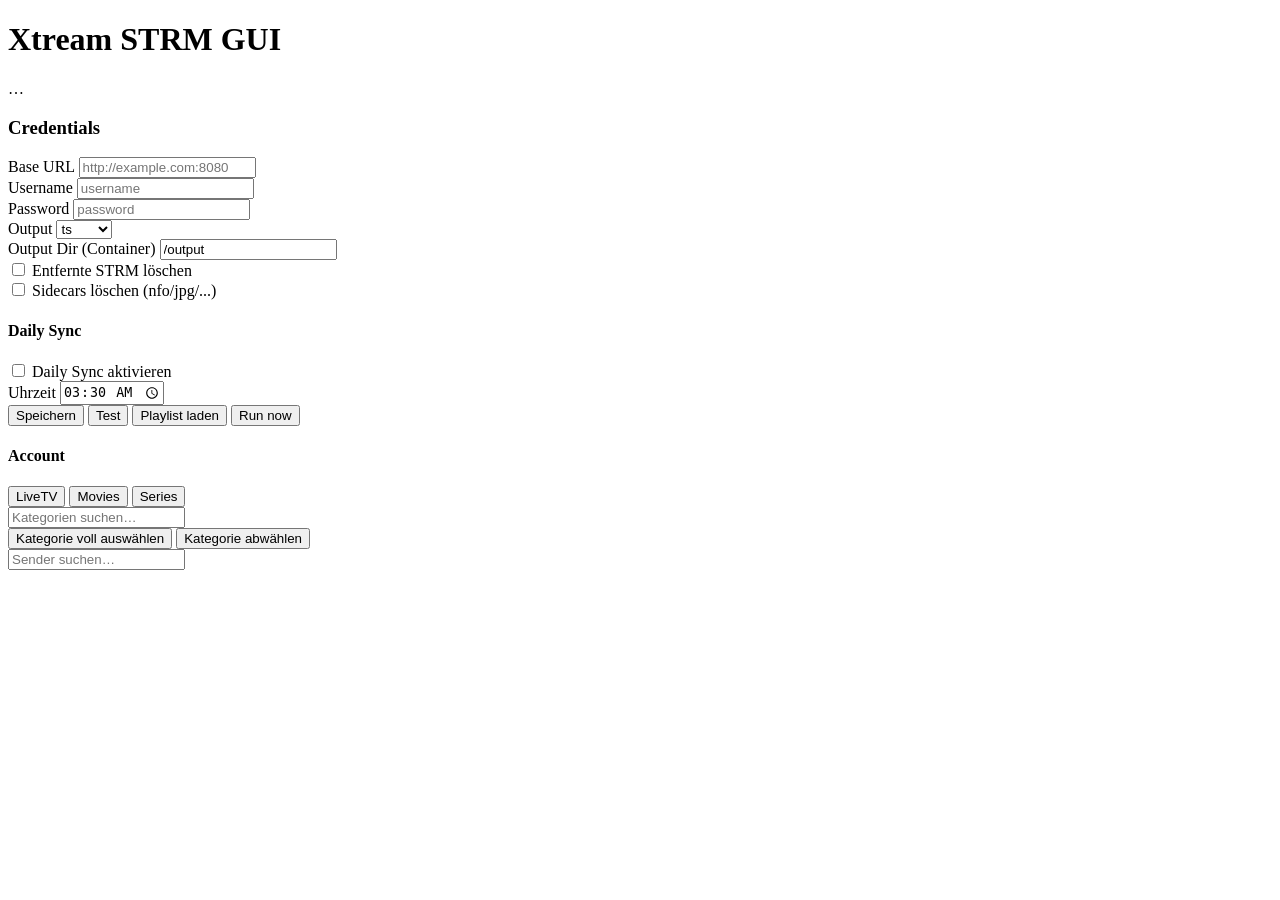
==== app/templates/index.html @ 7de1ec22 "Add files via upload" ====
<!doctype html>
<html lang="de">
<head>
  <meta charset="utf-8"/>
  <meta name="viewport" content="width=device-width, initial-scale=1"/>
  <title>Xtream STRM GUI</title>
  <link rel="stylesheet" href="/static/style.css"/>
</head>
<body>
  <div class="wrap">
    <div class="top">
      <h1>Xtream STRM GUI</h1>
      <div id="status" class="status">…</div>
    </div>

    <div class="grid">
      <div class="card">
        <h3>Credentials</h3>

        <div class="row">
          <label>Base URL</label>
          <input id="base_url" placeholder="http://example.com:8080"/>
        </div>
        <div class="row">
          <label>Username</label>
          <input id="username" placeholder="username"/>
        </div>
        <div class="row">
          <label>Password</label>
          <input id="password" type="password" placeholder="password"/>
        </div>
        <div class="row">
          <label>Output</label>
          <select id="output">
            <option value="ts">ts</option>
            <option value="m3u8">m3u8</option>
          </select>
        </div>

        <div class="row">
          <label>Output Dir (Container)</label>
          <input id="out_dir" value="/output"/>
        </div>

        <div class="row inline">
          <label><input id="sync_delete" type="checkbox"/> Entfernte STRM löschen</label>
        </div>
        <div class="row inline">
          <label><input id="prune_sidecars" type="checkbox"/> Sidecars löschen (nfo/jpg/...)</label>
        </div>

        <div class="hr"></div>

        <h4>Daily Sync</h4>
        <div class="row inline">
          <label><input id="sched_enabled" type="checkbox"/> Daily Sync aktivieren</label>
        </div>
        <div class="row">
          <label>Uhrzeit</label>
          <input id="sched_time" type="time" value="03:30"/>
        </div>

        <div class="btns">
          <button id="btn_save">Speichern</button>
          <button id="btn_test">Test</button>
          <button id="btn_refresh">Playlist laden</button>
          <button id="btn_run" class="primary">Run now</button>
        </div>

        <div class="hr"></div>
        <h4>Account</h4>
        <div id="conn_box" class="conn"></div>
      </div>

      <div class="card">
        <div class="tabs">
          <button class="tab active" data-tab="livetv">LiveTV</button>
          <button class="tab" data-tab="movies">Movies</button>
          <button class="tab" data-tab="series">Series</button>
        </div>

        <div id="panel_livetv" class="panel">
          <div class="cols">
            <div class="col">
              <div class="search">
                <input id="search_livetv_cat" placeholder="Kategorien suchen…"/>
              </div>
              <div class="actions">
                <button id="livetv_select_cat">Kategorie voll auswählen</button>
                <button id="livetv_clear_cat">Kategorie abwählen</button>
              </div>
              <div id="livetv_cats" class="list"></div>
            </div>
            <div class="col">
              <div class="search">
                <input id="search_livetv_items" placeholder="Sender suchen…"/>
              </div>
              <div id="livetv_items" class="list"></div>
            </div>
          </div>
        </div>

        <div id="panel_movies" class="panel" style="display:none">
          <div class="cols">
            <div class="col">
              <div class="search">
                <input id="search_movies_cat" placeholder="Kategorien suchen…"/>
              </div>
              <div class="actions">
                <button id="movies_select_cat">Kategorie voll auswählen</button>
                <button id="movies_clear_cat">Kategorie abwählen</button>
              </div>
              <div id="movies_cats" class="list"></div>
            </div>
            <div class="col">
              <div class="search">
                <input id="search_movies_items" placeholder="Filme suchen…"/>
              </div>
              <div id="movies_items" class="list"></div>
            </div>
          </div>
        </div>

        <div id="panel_series" class="panel" style="display:none">
          <div class="cols">
            <div class="col">
              <div class="search">
                <input id="search_series_show" placeholder="Shows suchen…"/>
              </div>
              <div class="actions">
                <button id="series_select_show">Show auswählen</button>
                <button id="series_clear_show">Show abwählen</button>
              </div>
              <div id="series_shows" class="list"></div>
            </div>
            <div class="col">
              <div class="search">
                <input id="search_series_eps" placeholder="Episoden suchen…"/>
              </div>
              <div id="series_eps" class="list"></div>
            </div>
          </div>
        </div>

      </div>
    </div>
  </div>

  <script src="/static/app.js"></script>
</body>
</html>
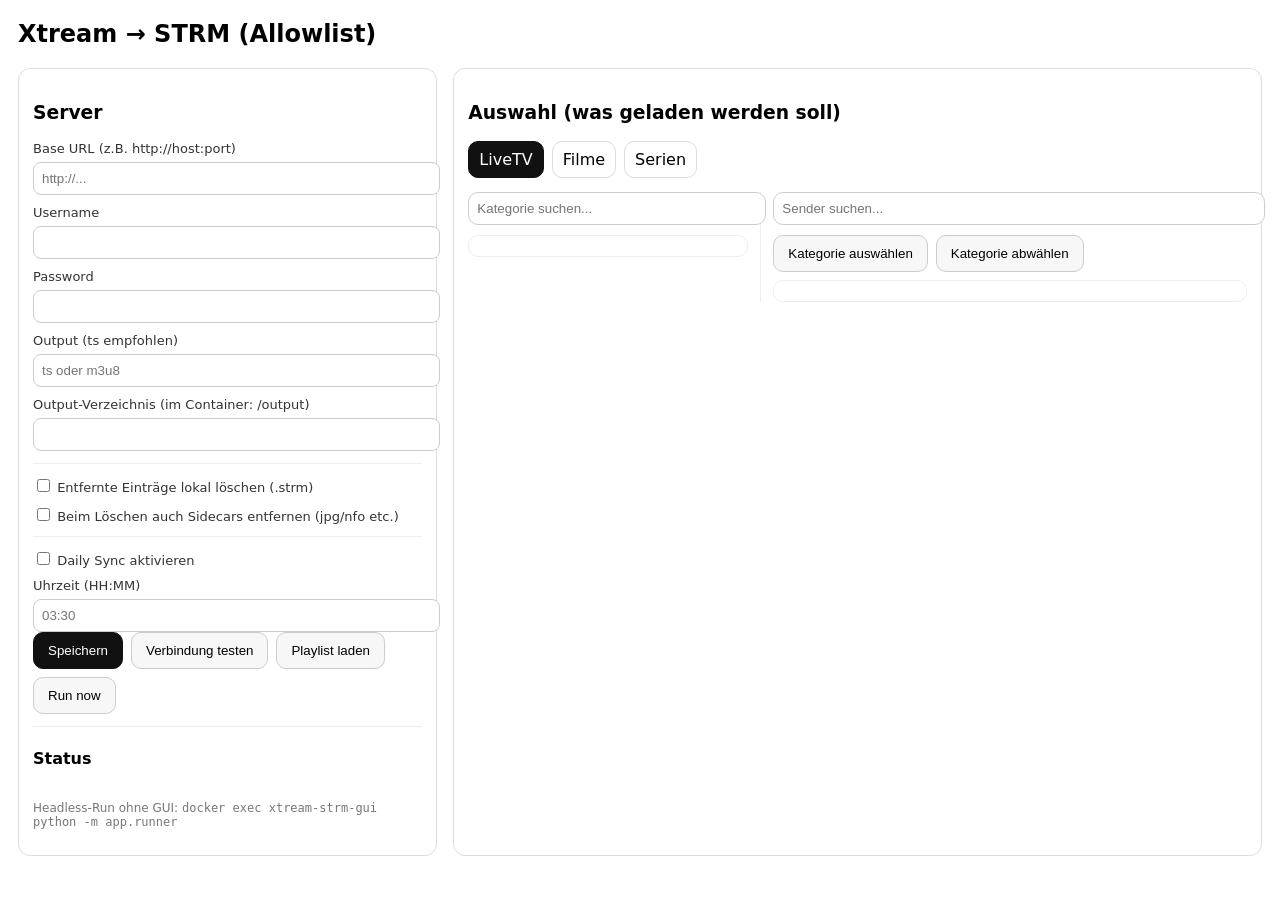
==== commit 2bdbb8e0: "Add files via upload" ====
--- a/app/templates/index.html
+++ b/app/templates/index.html
@@ -3,149 +3,146 @@
 <head>
   <meta charset="utf-8"/>
   <meta name="viewport" content="width=device-width, initial-scale=1"/>
-  <title>Xtream STRM GUI</title>
-  <link rel="stylesheet" href="/static/style.css"/>
+  <title>Xtream → STRM (Allowlist)</title>
+  <style>
+    body { font-family: system-ui, -apple-system, Segoe UI, Roboto, sans-serif; margin: 18px; }
+    .row { display:flex; gap:16px; flex-wrap: wrap; }
+    .card { border:1px solid #ddd; border-radius:12px; padding:14px; min-width: 320px; flex:1; }
+    input[type=text], input[type=password] { width: 100%; padding:8px; margin-top:6px; border:1px solid #ccc; border-radius:8px; }
+    label { display:block; margin-top:10px; font-size: 13px; color:#333; }
+    button { padding:10px 14px; border-radius:10px; border:1px solid #ccc; background:#f7f7f7; cursor:pointer; }
+    button.primary { background:#111; color:#fff; border-color:#111; }
+    .tabs { display:flex; gap:8px; margin: 14px 0; flex-wrap: wrap; }
+    .tab { padding:8px 10px; border-radius:10px; border:1px solid #ddd; cursor:pointer; }
+    .tab.active { background:#111; color:#fff; border-color:#111; }
+    .split { display:flex; gap:12px; }
+    .left { width: 34%; min-width: 280px; border-right:1px solid #eee; padding-right: 12px; }
+    .right { flex:1; }
+    .list { max-height: 420px; overflow:auto; border:1px solid #eee; border-radius:10px; padding:10px; }
+    .small { font-size: 12px; color:#666; }
+    .pill { display:inline-block; padding:2px 8px; border:1px solid #ddd; border-radius:999px; font-size:12px; margin-left:6px; }
+    .muted { color:#777; }
+    .search { width:100%; padding:8px; border:1px solid #ccc; border-radius:10px; margin-bottom:10px; }
+    .actions { display:flex; gap:8px; flex-wrap: wrap; margin-top: 10px; margin: 0px 0px 8px; }
+    .hr { height:1px; background:#eee; margin: 12px 0; }
+    .ok { color: #1a7f37; font-weight: 600; }
+    .bad { color: #b42318; font-weight: 600; }
+    .grid2 { display:grid; grid-template-columns: 1fr 1fr; gap: 8px 12px; }
+    .kv { border:1px solid #eee; border-radius:10px; padding:10px; }
+    .kv b { display:block; font-size: 12px; color:#444; }
+    .kv span { display:block; margin-top: 4px; }
+  </style>
 </head>
 <body>
-  <div class="wrap">
-    <div class="top">
-      <h1>Xtream STRM GUI</h1>
-      <div id="status" class="status">…</div>
+  <h2>Xtream → STRM (Allowlist)</h2>
+  <div class="row">
+    <div class="card">
+      <h3>Server</h3>
+      <label>Base URL (z.B. http://host:port)
+        <input id="base_url" type="text" placeholder="http://..." />
+      </label>
+      <label>Username
+        <input id="username" type="text" />
+      </label>
+      <label>Password
+        <input id="password" type="password" />
+      </label>
+      <label>Output (ts empfohlen)
+        <input id="output" type="text" placeholder="ts oder m3u8" />
+      </label>
+      <label>Output-Verzeichnis (im Container: /output)
+        <input id="out_dir" type="text" />
+      </label>
+
+      <div class="hr"></div>
+
+      <label><input id="sync_delete" type="checkbox"/> Entfernte Einträge lokal löschen (.strm)</label>
+      <label><input id="prune_sidecars" type="checkbox"/> Beim Löschen auch Sidecars entfernen (jpg/nfo etc.)</label>
+
+      <div class="hr"></div>
+
+      <label><input id="sched_enabled" type="checkbox"/> Daily Sync aktivieren</label>
+      <label>Uhrzeit (HH:MM)
+        <input id="sched_time" type="text" placeholder="03:30" />
+      </label>
+
+      <div class="actions">
+        <button id="btn_save" class="primary">Speichern</button>
+        <button id="btn_test">Verbindung testen</button>
+        <button id="btn_refresh">Playlist laden</button>
+        <button id="btn_run">Run now</button>
+      </div>
+      <p id="status" class="small muted"></p>
+
+      <div class="hr"></div>
+      <h4>Status</h4>
+      <div id="conn_box" class="grid2"></div>
+
+      <p class="small muted">
+        Headless-Run ohne GUI: <code>docker exec xtream-strm-gui python -m app.runner</code>
+      </p>
     </div>
 
-    <div class="grid">
-      <div class="card">
-        <h3>Credentials</h3>
-
-        <div class="row">
-          <label>Base URL</label>
-          <input id="base_url" placeholder="http://example.com:8080"/>
-        </div>
-        <div class="row">
-          <label>Username</label>
-          <input id="username" placeholder="username"/>
-        </div>
-        <div class="row">
-          <label>Password</label>
-          <input id="password" type="password" placeholder="password"/>
-        </div>
-        <div class="row">
-          <label>Output</label>
-          <select id="output">
-            <option value="ts">ts</option>
-            <option value="m3u8">m3u8</option>
-          </select>
-        </div>
-
-        <div class="row">
-          <label>Output Dir (Container)</label>
-          <input id="out_dir" value="/output"/>
-        </div>
-
-        <div class="row inline">
-          <label><input id="sync_delete" type="checkbox"/> Entfernte STRM löschen</label>
-        </div>
-        <div class="row inline">
-          <label><input id="prune_sidecars" type="checkbox"/> Sidecars löschen (nfo/jpg/...)</label>
-        </div>
-
-        <div class="hr"></div>
-
-        <h4>Daily Sync</h4>
-        <div class="row inline">
-          <label><input id="sched_enabled" type="checkbox"/> Daily Sync aktivieren</label>
-        </div>
-        <div class="row">
-          <label>Uhrzeit</label>
-          <input id="sched_time" type="time" value="03:30"/>
-        </div>
-
-        <div class="btns">
-          <button id="btn_save">Speichern</button>
-          <button id="btn_test">Test</button>
-          <button id="btn_refresh">Playlist laden</button>
-          <button id="btn_run" class="primary">Run now</button>
-        </div>
-
-        <div class="hr"></div>
-        <h4>Account</h4>
-        <div id="conn_box" class="conn"></div>
+    <div class="card" style="flex:2">
+      <h3>Auswahl (was geladen werden soll)</h3>
+      <div class="tabs">
+        <div class="tab active" data-tab="livetv">LiveTV</div>
+        <div class="tab" data-tab="movies">Filme</div>
+        <div class="tab" data-tab="series">Serien</div>
       </div>
 
-      <div class="card">
-        <div class="tabs">
-          <button class="tab active" data-tab="livetv">LiveTV</button>
-          <button class="tab" data-tab="movies">Movies</button>
-          <button class="tab" data-tab="series">Series</button>
-        </div>
-
-        <div id="panel_livetv" class="panel">
-          <div class="cols">
-            <div class="col">
-              <div class="search">
-                <input id="search_livetv_cat" placeholder="Kategorien suchen…"/>
-              </div>
-              <div class="actions">
-                <button id="livetv_select_cat">Kategorie voll auswählen</button>
-                <button id="livetv_clear_cat">Kategorie abwählen</button>
-              </div>
-              <div id="livetv_cats" class="list"></div>
+      <div id="panel_livetv" class="panel">
+        <div class="split">
+          <div class="left">
+            <input id="search_livetv_cat" class="search" placeholder="Kategorie suchen...">
+            <div id="livetv_cats" class="list"></div>
+          </div>
+          <div class="right">
+            <input id="search_livetv_items" class="search" placeholder="Sender suchen...">
+            <div class="actions">
+              <button id="livetv_select_cat">Kategorie auswählen</button>
+              <button id="livetv_clear_cat">Kategorie abwählen</button>
             </div>
-            <div class="col">
-              <div class="search">
-                <input id="search_livetv_items" placeholder="Sender suchen…"/>
-              </div>
-              <div id="livetv_items" class="list"></div>
-            </div>
+            <div id="livetv_items" class="list"></div>
           </div>
         </div>
+      </div>
 
-        <div id="panel_movies" class="panel" style="display:none">
-          <div class="cols">
-            <div class="col">
-              <div class="search">
-                <input id="search_movies_cat" placeholder="Kategorien suchen…"/>
-              </div>
-              <div class="actions">
-                <button id="movies_select_cat">Kategorie voll auswählen</button>
-                <button id="movies_clear_cat">Kategorie abwählen</button>
-              </div>
-              <div id="movies_cats" class="list"></div>
+      <div id="panel_movies" class="panel" style="display:none">
+        <div class="split">
+          <div class="left">
+            <input id="search_movies_cat" class="search" placeholder="Kategorie suchen...">
+            <div id="movies_cats" class="list"></div>
+          </div>
+          <div class="right">
+            <input id="search_movies_items" class="search" placeholder="Filme suchen...">
+            <div class="actions">
+              <button id="movies_select_cat">Kategorie auswählen</button>
+              <button id="movies_clear_cat">Kategorie abwählen</button>
             </div>
-            <div class="col">
-              <div class="search">
-                <input id="search_movies_items" placeholder="Filme suchen…"/>
-              </div>
-              <div id="movies_items" class="list"></div>
-            </div>
+            <div id="movies_items" class="list"></div>
           </div>
         </div>
+      </div>
 
-        <div id="panel_series" class="panel" style="display:none">
-          <div class="cols">
-            <div class="col">
-              <div class="search">
-                <input id="search_series_show" placeholder="Shows suchen…"/>
-              </div>
-              <div class="actions">
-                <button id="series_select_show">Show auswählen</button>
-                <button id="series_clear_show">Show abwählen</button>
-              </div>
-              <div id="series_shows" class="list"></div>
-            </div>
-            <div class="col">
-              <div class="search">
-                <input id="search_series_eps" placeholder="Episoden suchen…"/>
-              </div>
-              <div id="series_eps" class="list"></div>
-            </div>
+      <div id="panel_series" class="panel" style="display:none">
+        <div class="split">
+          <div class="left">
+            <input id="search_series_show" class="search" placeholder="Show suchen...">
+            <div id="series_shows" class="list"></div>
+          </div>
+          <div class="right">
+            <input id="search_series_eps" class="search" placeholder="Episoden suchen (optional)...">
+            <div id="series_eps" class="list"></div>
+            <p class="small muted">Tipp: Wenn du eine Show auswählst, werden automatisch alle Folgen dieser Show synchronisiert. Einzelne Episoden-Auswahl ist optional (wenn du keine Show auswählst).</p>
           </div>
         </div>
+      </div>
 
-      </div>
     </div>
   </div>
 
-  <script src="/static/app.js"></script>
+<script src="/static/app.js"></script>
 </body>
 </html>
+
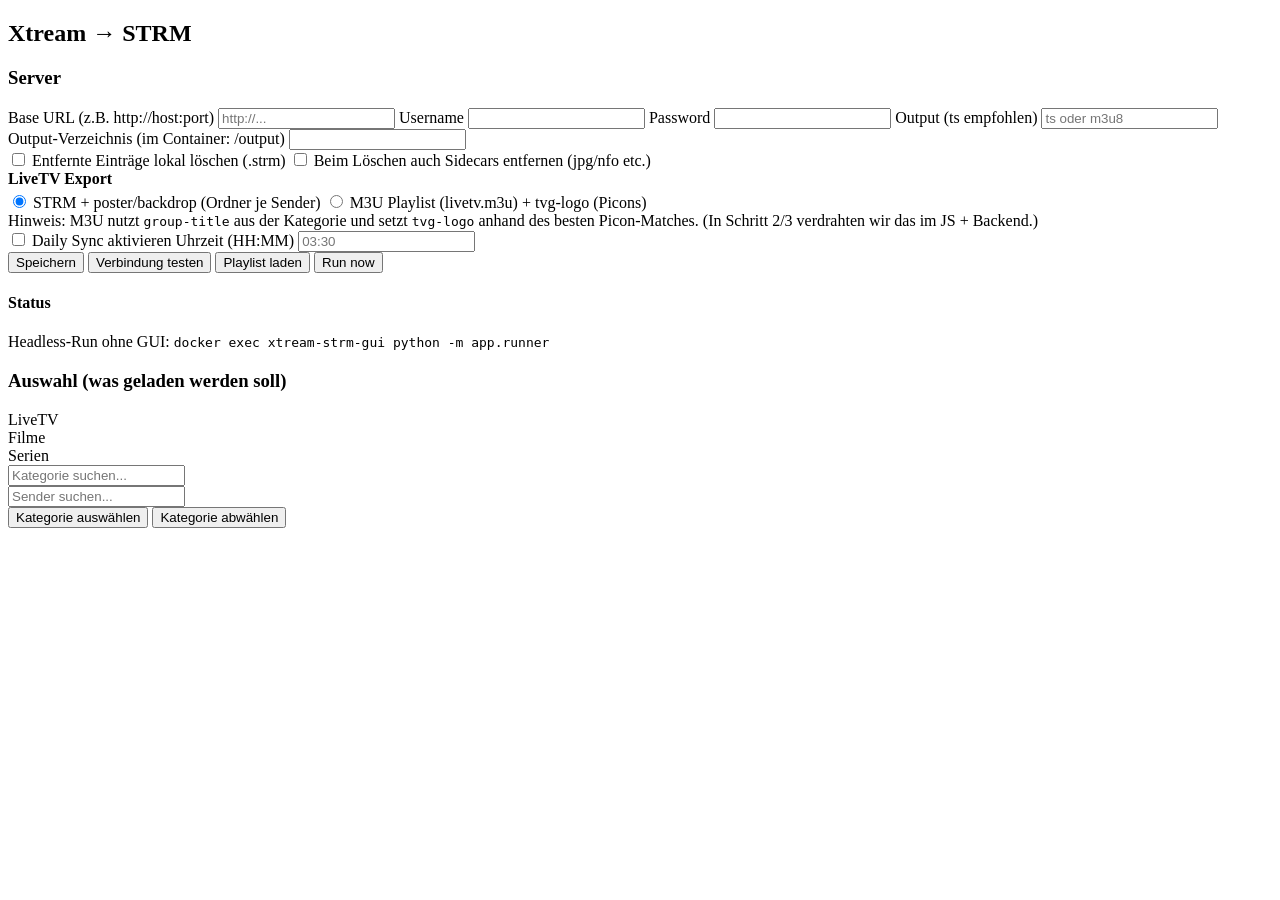
==== commit de0ff70e: "Add files via upload" ====
--- a/app/templates/index.html
+++ b/app/templates/index.html
@@ -1,42 +1,16 @@
 <!doctype html>
 <html lang="de">
 <head>
+	<link rel="stylesheet" href="static/style.css">
   <meta charset="utf-8"/>
   <meta name="viewport" content="width=device-width, initial-scale=1"/>
   <title>Xtream → STRM (Allowlist)</title>
-  <style>
-    body { font-family: system-ui, -apple-system, Segoe UI, Roboto, sans-serif; margin: 18px; }
-    .row { display:flex; gap:16px; flex-wrap: wrap; }
-    .card { border:1px solid #ddd; border-radius:12px; padding:14px; min-width: 320px; flex:1; }
-    input[type=text], input[type=password] { width: 100%; padding:8px; margin-top:6px; border:1px solid #ccc; border-radius:8px; }
-    label { display:block; margin-top:10px; font-size: 13px; color:#333; }
-    button { padding:10px 14px; border-radius:10px; border:1px solid #ccc; background:#f7f7f7; cursor:pointer; }
-    button.primary { background:#111; color:#fff; border-color:#111; }
-    .tabs { display:flex; gap:8px; margin: 14px 0; flex-wrap: wrap; }
-    .tab { padding:8px 10px; border-radius:10px; border:1px solid #ddd; cursor:pointer; }
-    .tab.active { background:#111; color:#fff; border-color:#111; }
-    .split { display:flex; gap:12px; }
-    .left { width: 34%; min-width: 280px; border-right:1px solid #eee; padding-right: 12px; }
-    .right { flex:1; }
-    .list { max-height: 420px; overflow:auto; border:1px solid #eee; border-radius:10px; padding:10px; }
-    .small { font-size: 12px; color:#666; }
-    .pill { display:inline-block; padding:2px 8px; border:1px solid #ddd; border-radius:999px; font-size:12px; margin-left:6px; }
-    .muted { color:#777; }
-    .search { width:100%; padding:8px; border:1px solid #ccc; border-radius:10px; margin-bottom:10px; }
-    .actions { display:flex; gap:8px; flex-wrap: wrap; margin-top: 10px; margin: 0px 0px 8px; }
-    .hr { height:1px; background:#eee; margin: 12px 0; }
-    .ok { color: #1a7f37; font-weight: 600; }
-    .bad { color: #b42318; font-weight: 600; }
-    .grid2 { display:grid; grid-template-columns: 1fr 1fr; gap: 8px 12px; }
-    .kv { border:1px solid #eee; border-radius:10px; padding:10px; }
-    .kv b { display:block; font-size: 12px; color:#444; }
-    .kv span { display:block; margin-top: 4px; }
-  </style>
 </head>
 <body>
-  <h2>Xtream → STRM (Allowlist)</h2>
+  <h2>Xtream → STRM</h2>
   <div class="row">
     <div class="card">
+      <p id="statusTop" class="small muted"></p>
       <h3>Server</h3>
       <label>Base URL (z.B. http://host:port)
         <input id="base_url" type="text" placeholder="http://..." />
@@ -58,6 +32,24 @@
 
       <label><input id="sync_delete" type="checkbox"/> Entfernte Einträge lokal löschen (.strm)</label>
       <label><input id="prune_sidecars" type="checkbox"/> Beim Löschen auch Sidecars entfernen (jpg/nfo etc.)</label>
+
+      <!-- NEW: LiveTV Export mode -->
+      <div class="hr"></div>
+      <h4 style="margin: 0 0 4px;">LiveTV Export</h4>
+      <div class="radio-row">
+        <label for="livetv_export_strm">
+          <input id="livetv_export_strm" name="livetv_export_mode" type="radio" value="strm" checked>
+          <span>STRM + poster/backdrop (Ordner je Sender)</span>
+        </label>
+        <label for="livetv_export_m3u">
+          <input id="livetv_export_m3u" name="livetv_export_mode" type="radio" value="m3u">
+          <span>M3U Playlist (livetv.m3u) + tvg-logo (Picons)</span>
+        </label>
+      </div>
+      <div class="hint">
+        Hinweis: M3U nutzt <code>group-title</code> aus der Kategorie und setzt <code>tvg-logo</code> anhand des besten Picon-Matches.
+        (In Schritt 2/3 verdrahten wir das im JS + Backend.)
+      </div>
 
       <div class="hr"></div>
 
@@ -144,5 +136,4 @@
 
 <script src="/static/app.js"></script>
 </body>
-</html>
-
+</html>
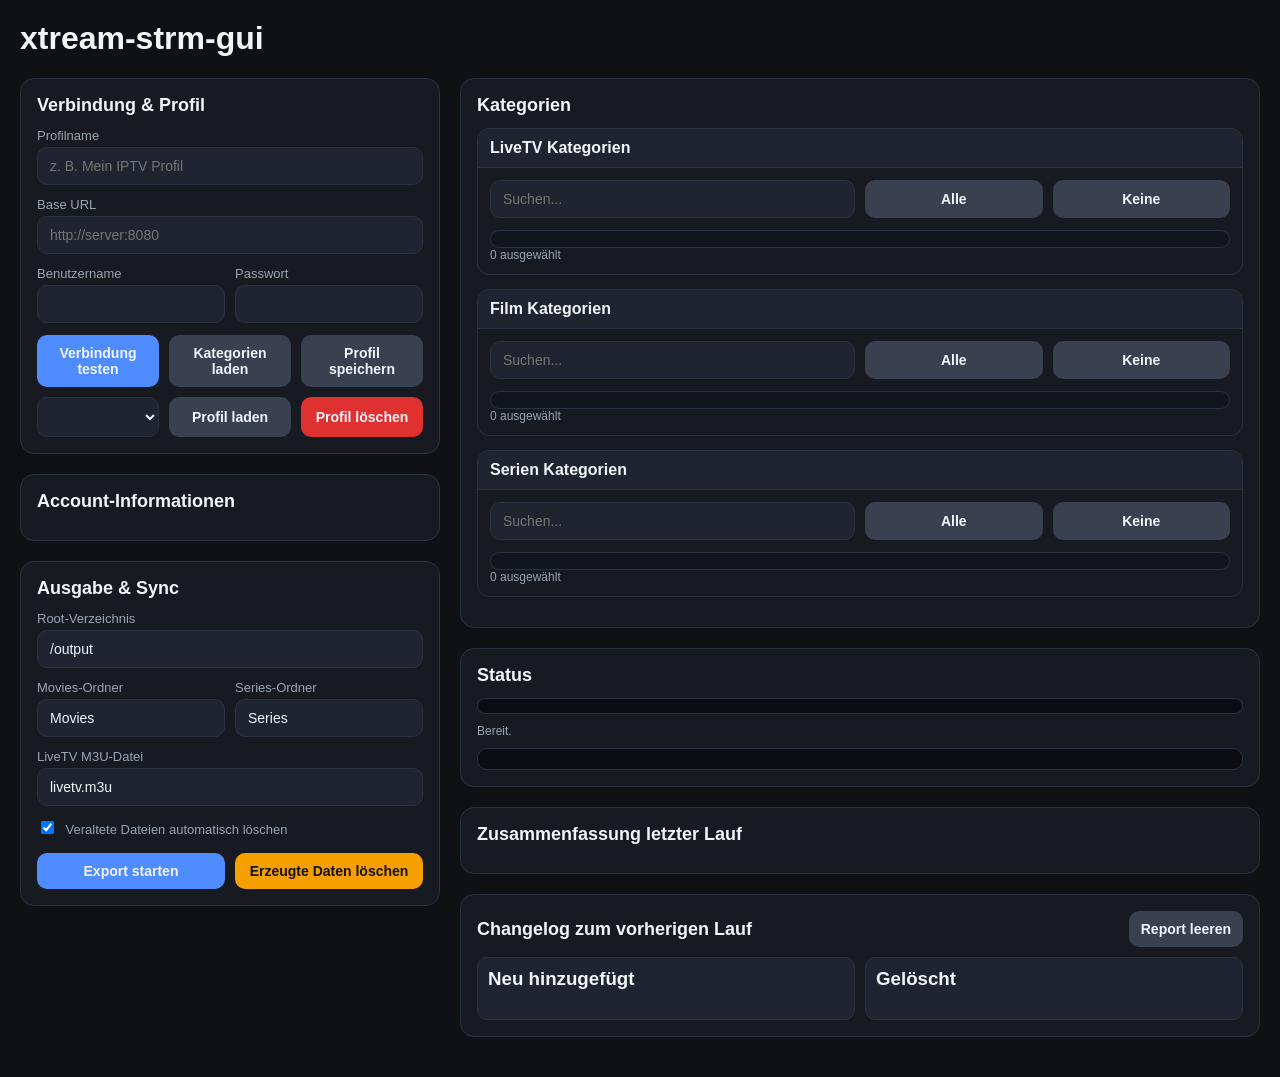
==== commit 69708e4b: "Add files via upload" ====
--- a/app/templates/index.html
+++ b/app/templates/index.html
@@ -1,139 +1,406 @@
-<!doctype html>
+<!DOCTYPE html>
 <html lang="de">
 <head>
-	<link rel="stylesheet" href="static/style.css">
-  <meta charset="utf-8"/>
-  <meta name="viewport" content="width=device-width, initial-scale=1"/>
-  <title>Xtream → STRM (Allowlist)</title>
+  <meta charset="UTF-8" />
+  <meta name="viewport" content="width=device-width, initial-scale=1.0" />
+  <title>xtream-strm-gui</title>
+  <style>
+    :root {
+      --bg: #0f1115;
+      --panel: #171a21;
+      --panel-2: #1f2430;
+      --line: #2b3242;
+      --text: #f1f5f9;
+      --muted: #9aa4b2;
+      --accent: #4f8cff;
+      --good: #2fb344;
+      --warn: #f59f00;
+      --bad: #e03131;
+    }
+    * { box-sizing: border-box; }
+    body {
+      margin: 0;
+      font-family: Arial, Helvetica, sans-serif;
+      background: var(--bg);
+      color: var(--text);
+    }
+    .wrap {
+      max-width: 1400px;
+      margin: 0 auto;
+      padding: 20px;
+    }
+    h1, h2, h3 { margin-top: 0; }
+    .grid {
+      display: grid;
+      grid-template-columns: 420px 1fr;
+      gap: 20px;
+    }
+    .panel {
+      background: var(--panel);
+      border: 1px solid var(--line);
+      border-radius: 14px;
+      padding: 16px;
+      margin-bottom: 20px;
+    }
+    .panel h2 {
+      font-size: 18px;
+      margin-bottom: 12px;
+    }
+    .row {
+      display: grid;
+      gap: 10px;
+      margin-bottom: 12px;
+    }
+    .row-2 {
+      display: grid;
+      grid-template-columns: 1fr 1fr;
+      gap: 10px;
+      margin-bottom: 12px;
+    }
+    label {
+      font-size: 13px;
+      color: var(--muted);
+      display: block;
+      margin-bottom: 4px;
+    }
+    input, select, textarea, button {
+      width: 100%;
+      border-radius: 10px;
+      border: 1px solid var(--line);
+      background: var(--panel-2);
+      color: var(--text);
+      padding: 10px 12px;
+      font-size: 14px;
+    }
+    textarea {
+      min-height: 100px;
+      resize: vertical;
+    }
+    button {
+      cursor: pointer;
+      background: var(--accent);
+      border: 0;
+      font-weight: bold;
+    }
+    button.secondary { background: #394150; }
+    button.warn { background: var(--warn); color: #111; }
+    button.danger { background: var(--bad); }
+    .actions {
+      display: grid;
+      grid-template-columns: repeat(2, 1fr);
+      gap: 10px;
+    }
+    .actions-3 {
+      display: grid;
+      grid-template-columns: repeat(3, 1fr);
+      gap: 10px;
+    }
+    .info-grid {
+      display: grid;
+      grid-template-columns: repeat(2, 1fr);
+      gap: 10px;
+    }
+    .info-item {
+      background: var(--panel-2);
+      border: 1px solid var(--line);
+      border-radius: 10px;
+      padding: 10px;
+    }
+    .info-item .k {
+      color: var(--muted);
+      font-size: 12px;
+      margin-bottom: 4px;
+    }
+    .info-item .v {
+      font-size: 14px;
+      font-weight: bold;
+      word-break: break-word;
+    }
+    .section-title {
+      display: flex;
+      justify-content: space-between;
+      align-items: center;
+      margin-bottom: 10px;
+    }
+    .picker {
+      border: 1px solid var(--line);
+      border-radius: 12px;
+      overflow: hidden;
+      margin-bottom: 14px;
+    }
+    .picker-head {
+      padding: 10px 12px;
+      background: var(--panel-2);
+      border-bottom: 1px solid var(--line);
+      font-weight: bold;
+    }
+    .picker-body {
+      padding: 12px;
+    }
+    .list {
+      max-height: 240px;
+      overflow: auto;
+      border: 1px solid var(--line);
+      border-radius: 10px;
+      padding: 8px;
+      background: #11151d;
+    }
+    .list-item {
+      display: flex;
+      gap: 8px;
+      align-items: flex-start;
+      padding: 6px 4px;
+      border-bottom: 1px solid rgba(255,255,255,0.04);
+    }
+    .list-item:last-child { border-bottom: none; }
+    .small {
+      font-size: 12px;
+      color: var(--muted);
+    }
+    .stat-grid {
+      display: grid;
+      grid-template-columns: repeat(3, 1fr);
+      gap: 10px;
+    }
+    .stat {
+      background: var(--panel-2);
+      border: 1px solid var(--line);
+      border-radius: 10px;
+      padding: 10px;
+    }
+    .stat .n {
+      font-size: 22px;
+      font-weight: bold;
+      margin-top: 6px;
+    }
+    .progress {
+      width: 100%;
+      height: 16px;
+      border-radius: 999px;
+      background: #0b0d12;
+      overflow: hidden;
+      border: 1px solid var(--line);
+      margin-bottom: 10px;
+    }
+    .progress > div {
+      height: 100%;
+      background: var(--accent);
+      width: 0%;
+      transition: width 0.2s ease;
+    }
+    .logbox {
+      max-height: 300px;
+      overflow: auto;
+      background: #0b0d12;
+      border: 1px solid var(--line);
+      border-radius: 10px;
+      padding: 10px;
+      white-space: pre-wrap;
+      font-family: monospace;
+      font-size: 12px;
+    }
+    .changes {
+      display: grid;
+      grid-template-columns: 1fr 1fr;
+      gap: 10px;
+    }
+    .change-box {
+      background: var(--panel-2);
+      border: 1px solid var(--line);
+      border-radius: 10px;
+      padding: 10px;
+    }
+    ul.compact {
+      margin: 0;
+      padding-left: 18px;
+      max-height: 220px;
+      overflow: auto;
+    }
+    @media (max-width: 1100px) {
+      .grid { grid-template-columns: 1fr; }
+      .stat-grid { grid-template-columns: repeat(2, 1fr); }
+      .actions-3, .actions { grid-template-columns: 1fr; }
+      .changes { grid-template-columns: 1fr; }
+      .info-grid { grid-template-columns: 1fr; }
+    }
+  </style>
 </head>
 <body>
-  <h2>Xtream → STRM</h2>
-  <div class="row">
-    <div class="card">
-      <p id="statusTop" class="small muted"></p>
-      <h3>Server</h3>
-      <label>Base URL (z.B. http://host:port)
-        <input id="base_url" type="text" placeholder="http://..." />
-      </label>
-      <label>Username
-        <input id="username" type="text" />
-      </label>
-      <label>Password
-        <input id="password" type="password" />
-      </label>
-      <label>Output (ts empfohlen)
-        <input id="output" type="text" placeholder="ts oder m3u8" />
-      </label>
-      <label>Output-Verzeichnis (im Container: /output)
-        <input id="out_dir" type="text" />
-      </label>
-
-      <div class="hr"></div>
-
-      <label><input id="sync_delete" type="checkbox"/> Entfernte Einträge lokal löschen (.strm)</label>
-      <label><input id="prune_sidecars" type="checkbox"/> Beim Löschen auch Sidecars entfernen (jpg/nfo etc.)</label>
-
-      <!-- NEW: LiveTV Export mode -->
-      <div class="hr"></div>
-      <h4 style="margin: 0 0 4px;">LiveTV Export</h4>
-      <div class="radio-row">
-        <label for="livetv_export_strm">
-          <input id="livetv_export_strm" name="livetv_export_mode" type="radio" value="strm" checked>
-          <span>STRM + poster/backdrop (Ordner je Sender)</span>
-        </label>
-        <label for="livetv_export_m3u">
-          <input id="livetv_export_m3u" name="livetv_export_mode" type="radio" value="m3u">
-          <span>M3U Playlist (livetv.m3u) + tvg-logo (Picons)</span>
-        </label>
+  <div class="wrap">
+    <h1>xtream-strm-gui</h1>
+
+    <div class="grid">
+      <div>
+        <div class="panel">
+          <h2>Verbindung & Profil</h2>
+
+          <div class="row">
+            <div>
+              <label>Profilname</label>
+              <input id="profileName" placeholder="z. B. Mein IPTV Profil" />
+            </div>
+          </div>
+
+          <div class="row">
+            <div>
+              <label>Base URL</label>
+              <input id="baseUrl" placeholder="http://server:8080" />
+            </div>
+          </div>
+
+          <div class="row-2">
+            <div>
+              <label>Benutzername</label>
+              <input id="username" />
+            </div>
+            <div>
+              <label>Passwort</label>
+              <input id="password" type="password" />
+            </div>
+          </div>
+
+          <div class="actions-3">
+            <button id="btnTestConnection">Verbindung testen</button>
+            <button id="btnLoadCatalog" class="secondary">Kategorien laden</button>
+            <button id="btnSaveProfile" class="secondary">Profil speichern</button>
+          </div>
+
+          <div style="height:10px"></div>
+
+          <div class="actions-3">
+            <select id="profileSelect"></select>
+            <button id="btnLoadProfile" class="secondary">Profil laden</button>
+            <button id="btnDeleteProfile" class="danger">Profil löschen</button>
+          </div>
+        </div>
+
+        <div class="panel">
+          <h2>Account-Informationen</h2>
+          <div id="accountInfo" class="info-grid"></div>
+        </div>
+
+        <div class="panel">
+          <h2>Ausgabe & Sync</h2>
+
+          <div class="row">
+            <div>
+              <label>Root-Verzeichnis</label>
+              <input id="rootDir" value="/output" />
+            </div>
+          </div>
+
+          <div class="row-2">
+            <div>
+              <label>Movies-Ordner</label>
+              <input id="moviesDir" value="Movies" />
+            </div>
+            <div>
+              <label>Series-Ordner</label>
+              <input id="seriesDir" value="Series" />
+            </div>
+          </div>
+
+          <div class="row">
+            <div>
+              <label>LiveTV M3U-Datei</label>
+              <input id="livetvFile" value="livetv.m3u" />
+            </div>
+          </div>
+
+          <div class="row">
+            <label><input type="checkbox" id="deleteRemoved" checked style="width:auto; margin-right:8px;"> Veraltete Dateien automatisch löschen</label>
+          </div>
+
+          <div class="actions">
+            <button id="btnStartExport">Export starten</button>
+            <button id="btnResetOutput" class="warn">Erzeugte Daten löschen</button>
+          </div>
+        </div>
       </div>
-      <div class="hint">
-        Hinweis: M3U nutzt <code>group-title</code> aus der Kategorie und setzt <code>tvg-logo</code> anhand des besten Picon-Matches.
-        (In Schritt 2/3 verdrahten wir das im JS + Backend.)
+
+      <div>
+        <div class="panel">
+          <h2>Kategorien</h2>
+
+          <div class="picker">
+            <div class="picker-head">LiveTV Kategorien</div>
+            <div class="picker-body">
+              <div class="row-2">
+                <input id="searchLive" placeholder="Suchen..." />
+                <div class="actions">
+                  <button id="btnSelectAllLive" class="secondary">Alle</button>
+                  <button id="btnSelectNoneLive" class="secondary">Keine</button>
+                </div>
+              </div>
+              <div id="liveList" class="list"></div>
+              <div class="small" id="liveSelectedCount">0 ausgewählt</div>
+            </div>
+          </div>
+
+          <div class="picker">
+            <div class="picker-head">Film Kategorien</div>
+            <div class="picker-body">
+              <div class="row-2">
+                <input id="searchMovies" placeholder="Suchen..." />
+                <div class="actions">
+                  <button id="btnSelectAllMovies" class="secondary">Alle</button>
+                  <button id="btnSelectNoneMovies" class="secondary">Keine</button>
+                </div>
+              </div>
+              <div id="movieList" class="list"></div>
+              <div class="small" id="movieSelectedCount">0 ausgewählt</div>
+            </div>
+          </div>
+
+          <div class="picker">
+            <div class="picker-head">Serien Kategorien</div>
+            <div class="picker-body">
+              <div class="row-2">
+                <input id="searchSeries" placeholder="Suchen..." />
+                <div class="actions">
+                  <button id="btnSelectAllSeries" class="secondary">Alle</button>
+                  <button id="btnSelectNoneSeries" class="secondary">Keine</button>
+                </div>
+              </div>
+              <div id="seriesList" class="list"></div>
+              <div class="small" id="seriesSelectedCount">0 ausgewählt</div>
+            </div>
+          </div>
+        </div>
+
+        <div class="panel">
+          <h2>Status</h2>
+          <div class="progress"><div id="progressBar"></div></div>
+          <div id="statusText" class="small">Bereit.</div>
+          <div style="height:10px"></div>
+          <div id="logBox" class="logbox"></div>
+        </div>
+
+        <div class="panel">
+          <h2>Zusammenfassung letzter Lauf</h2>
+          <div id="summaryStats" class="stat-grid"></div>
+        </div>
+
+        <div class="panel">
+          <div class="section-title">
+            <h2 style="margin:0">Changelog zum vorherigen Lauf</h2>
+            <button id="btnClearReport" class="secondary" style="width:auto">Report leeren</button>
+          </div>
+          <div class="changes">
+            <div class="change-box">
+              <h3>Neu hinzugefügt</h3>
+              <ul id="addedList" class="compact"></ul>
+            </div>
+            <div class="change-box">
+              <h3>Gelöscht</h3>
+              <ul id="removedList" class="compact"></ul>
+            </div>
+          </div>
+        </div>
       </div>
-
-      <div class="hr"></div>
-
-      <label><input id="sched_enabled" type="checkbox"/> Daily Sync aktivieren</label>
-      <label>Uhrzeit (HH:MM)
-        <input id="sched_time" type="text" placeholder="03:30" />
-      </label>
-
-      <div class="actions">
-        <button id="btn_save" class="primary">Speichern</button>
-        <button id="btn_test">Verbindung testen</button>
-        <button id="btn_refresh">Playlist laden</button>
-        <button id="btn_run">Run now</button>
-      </div>
-      <p id="status" class="small muted"></p>
-
-      <div class="hr"></div>
-      <h4>Status</h4>
-      <div id="conn_box" class="grid2"></div>
-
-      <p class="small muted">
-        Headless-Run ohne GUI: <code>docker exec xtream-strm-gui python -m app.runner</code>
-      </p>
-    </div>
-
-    <div class="card" style="flex:2">
-      <h3>Auswahl (was geladen werden soll)</h3>
-      <div class="tabs">
-        <div class="tab active" data-tab="livetv">LiveTV</div>
-        <div class="tab" data-tab="movies">Filme</div>
-        <div class="tab" data-tab="series">Serien</div>
-      </div>
-
-      <div id="panel_livetv" class="panel">
-        <div class="split">
-          <div class="left">
-            <input id="search_livetv_cat" class="search" placeholder="Kategorie suchen...">
-            <div id="livetv_cats" class="list"></div>
-          </div>
-          <div class="right">
-            <input id="search_livetv_items" class="search" placeholder="Sender suchen...">
-            <div class="actions">
-              <button id="livetv_select_cat">Kategorie auswählen</button>
-              <button id="livetv_clear_cat">Kategorie abwählen</button>
-            </div>
-            <div id="livetv_items" class="list"></div>
-          </div>
-        </div>
-      </div>
-
-      <div id="panel_movies" class="panel" style="display:none">
-        <div class="split">
-          <div class="left">
-            <input id="search_movies_cat" class="search" placeholder="Kategorie suchen...">
-            <div id="movies_cats" class="list"></div>
-          </div>
-          <div class="right">
-            <input id="search_movies_items" class="search" placeholder="Filme suchen...">
-            <div class="actions">
-              <button id="movies_select_cat">Kategorie auswählen</button>
-              <button id="movies_clear_cat">Kategorie abwählen</button>
-            </div>
-            <div id="movies_items" class="list"></div>
-          </div>
-        </div>
-      </div>
-
-      <div id="panel_series" class="panel" style="display:none">
-        <div class="split">
-          <div class="left">
-            <input id="search_series_show" class="search" placeholder="Show suchen...">
-            <div id="series_shows" class="list"></div>
-          </div>
-          <div class="right">
-            <input id="search_series_eps" class="search" placeholder="Episoden suchen (optional)...">
-            <div id="series_eps" class="list"></div>
-            <p class="small muted">Tipp: Wenn du eine Show auswählst, werden automatisch alle Folgen dieser Show synchronisiert. Einzelne Episoden-Auswahl ist optional (wenn du keine Show auswählst).</p>
-          </div>
-        </div>
-      </div>
-
     </div>
   </div>
 
-<script src="/static/app.js"></script>
+  <script src="/static/app.js"></script>
 </body>
 </html>
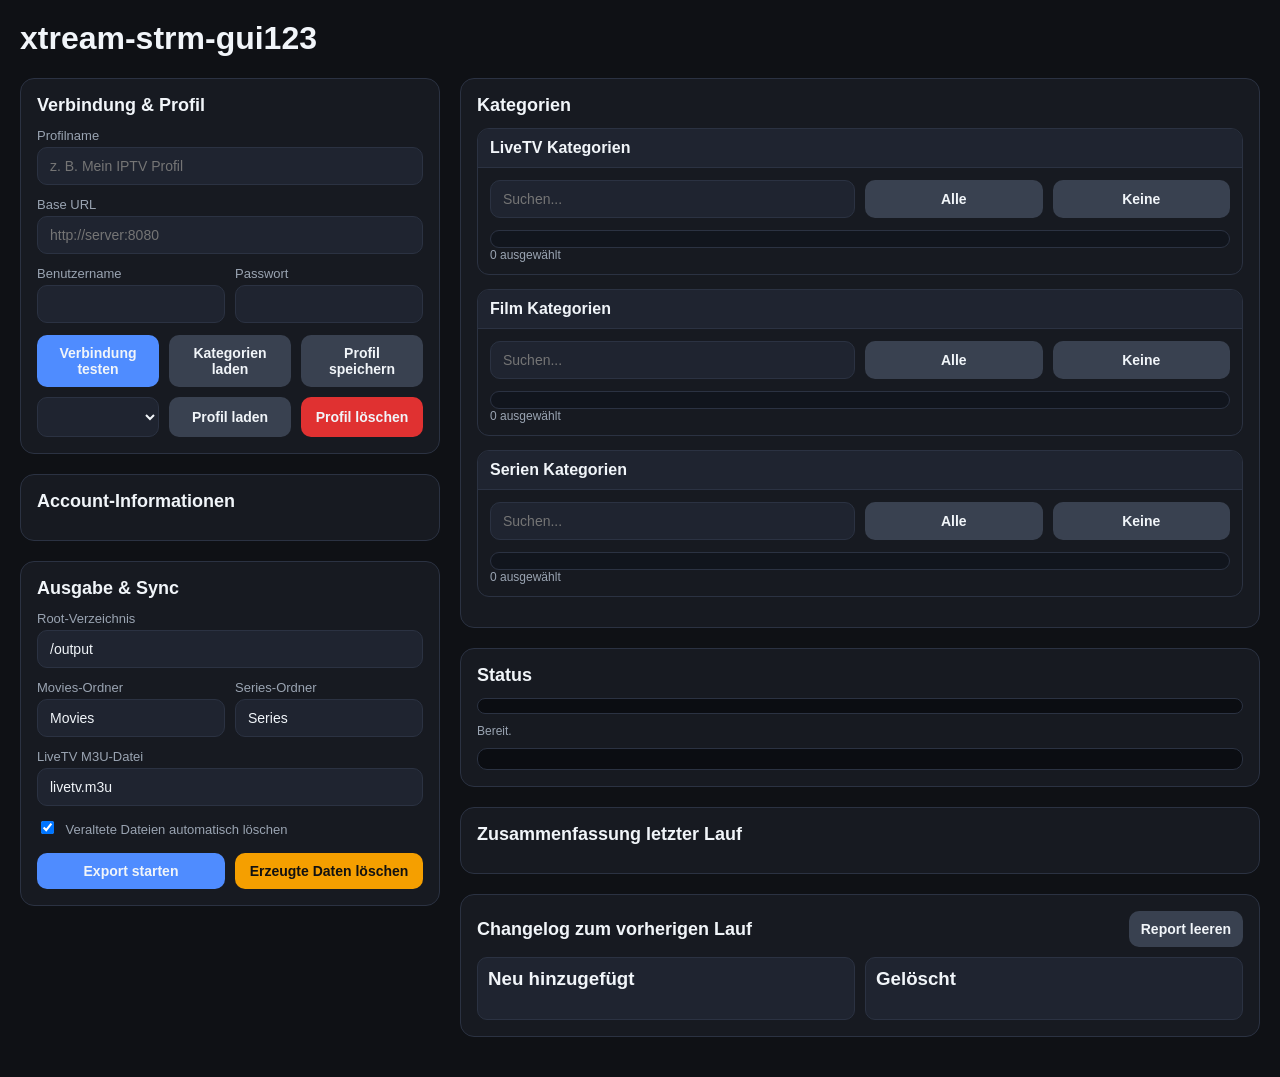
==== commit cbff131b: "Update index.html" ====
--- a/app/templates/index.html
+++ b/app/templates/index.html
@@ -227,7 +227,7 @@
 </head>
 <body>
   <div class="wrap">
-    <h1>xtream-strm-gui</h1>
+    <h1>xtream-strm-gui123</h1>
 
     <div class="grid">
       <div>
@@ -403,4 +403,4 @@
 
   <script src="/static/app.js"></script>
 </body>
-</html>+</html>
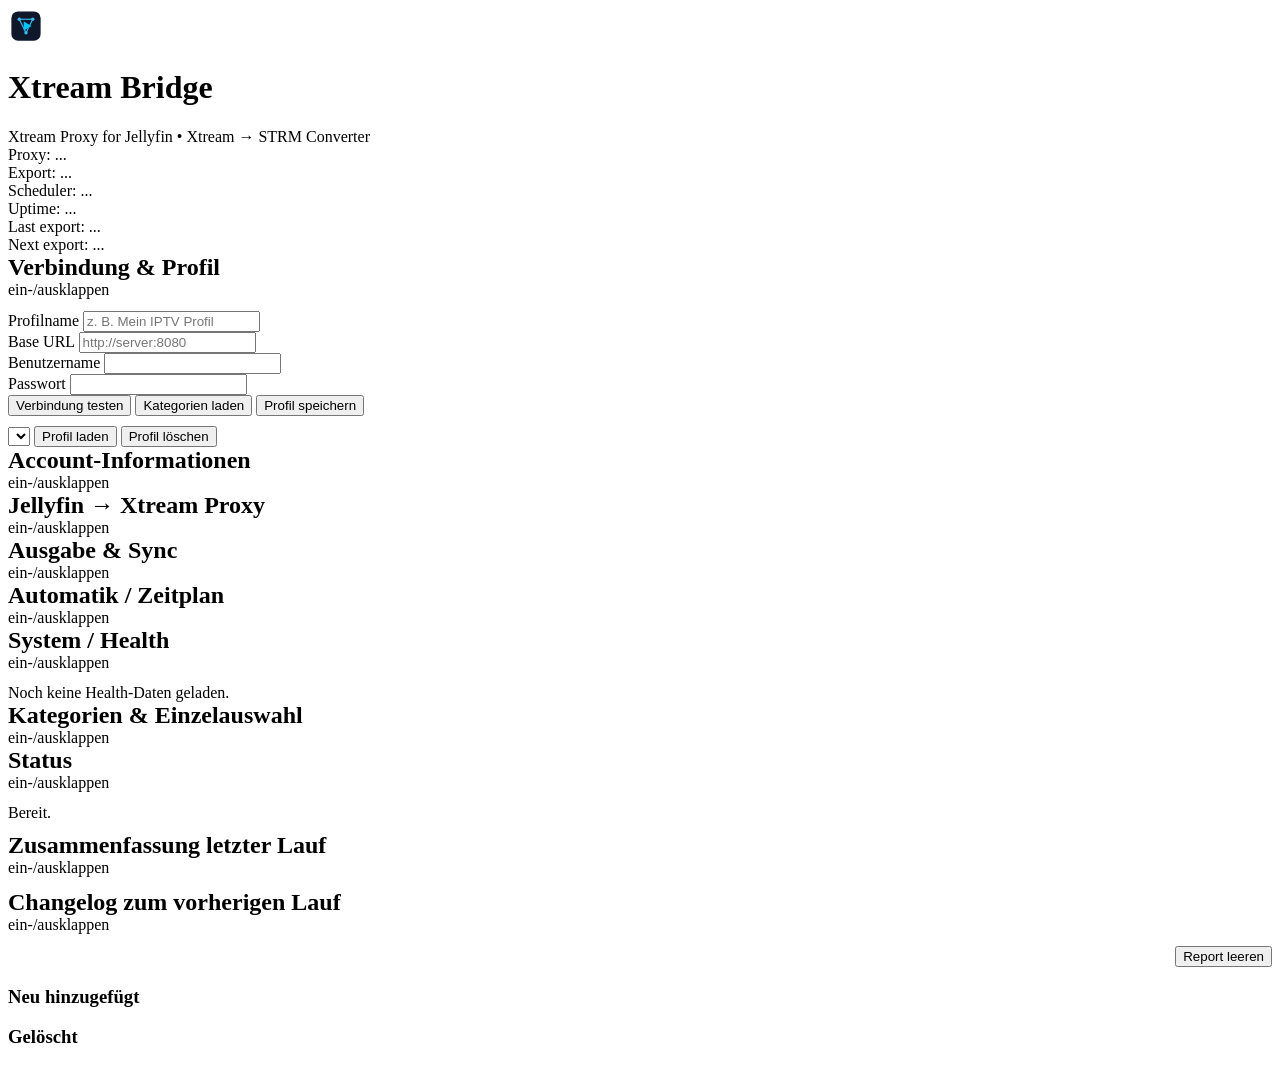
==== commit 87fae5e4: "Add files via upload" ====
--- a/app/templates/index.html
+++ b/app/templates/index.html
@@ -1,406 +1,458 @@
 <!DOCTYPE html>
 <html lang="de">
 <head>
+  <link rel="icon" href="/static/favicon.svg">
   <meta charset="UTF-8" />
   <meta name="viewport" content="width=device-width, initial-scale=1.0" />
   <title>xtream-strm-gui</title>
-  <style>
-    :root {
-      --bg: #0f1115;
-      --panel: #171a21;
-      --panel-2: #1f2430;
-      --line: #2b3242;
-      --text: #f1f5f9;
-      --muted: #9aa4b2;
-      --accent: #4f8cff;
-      --good: #2fb344;
-      --warn: #f59f00;
-      --bad: #e03131;
-    }
-    * { box-sizing: border-box; }
-    body {
-      margin: 0;
-      font-family: Arial, Helvetica, sans-serif;
-      background: var(--bg);
-      color: var(--text);
-    }
-    .wrap {
-      max-width: 1400px;
-      margin: 0 auto;
-      padding: 20px;
-    }
-    h1, h2, h3 { margin-top: 0; }
-    .grid {
-      display: grid;
-      grid-template-columns: 420px 1fr;
-      gap: 20px;
-    }
-    .panel {
-      background: var(--panel);
-      border: 1px solid var(--line);
-      border-radius: 14px;
-      padding: 16px;
-      margin-bottom: 20px;
-    }
-    .panel h2 {
-      font-size: 18px;
-      margin-bottom: 12px;
-    }
-    .row {
-      display: grid;
-      gap: 10px;
-      margin-bottom: 12px;
-    }
-    .row-2 {
-      display: grid;
-      grid-template-columns: 1fr 1fr;
-      gap: 10px;
-      margin-bottom: 12px;
-    }
-    label {
-      font-size: 13px;
-      color: var(--muted);
-      display: block;
-      margin-bottom: 4px;
-    }
-    input, select, textarea, button {
-      width: 100%;
-      border-radius: 10px;
-      border: 1px solid var(--line);
-      background: var(--panel-2);
-      color: var(--text);
-      padding: 10px 12px;
-      font-size: 14px;
-    }
-    textarea {
-      min-height: 100px;
-      resize: vertical;
-    }
-    button {
-      cursor: pointer;
-      background: var(--accent);
-      border: 0;
-      font-weight: bold;
-    }
-    button.secondary { background: #394150; }
-    button.warn { background: var(--warn); color: #111; }
-    button.danger { background: var(--bad); }
-    .actions {
-      display: grid;
-      grid-template-columns: repeat(2, 1fr);
-      gap: 10px;
-    }
-    .actions-3 {
-      display: grid;
-      grid-template-columns: repeat(3, 1fr);
-      gap: 10px;
-    }
-    .info-grid {
-      display: grid;
-      grid-template-columns: repeat(2, 1fr);
-      gap: 10px;
-    }
-    .info-item {
-      background: var(--panel-2);
-      border: 1px solid var(--line);
-      border-radius: 10px;
-      padding: 10px;
-    }
-    .info-item .k {
-      color: var(--muted);
-      font-size: 12px;
-      margin-bottom: 4px;
-    }
-    .info-item .v {
-      font-size: 14px;
-      font-weight: bold;
-      word-break: break-word;
-    }
-    .section-title {
-      display: flex;
-      justify-content: space-between;
-      align-items: center;
-      margin-bottom: 10px;
-    }
-    .picker {
-      border: 1px solid var(--line);
-      border-radius: 12px;
-      overflow: hidden;
-      margin-bottom: 14px;
-    }
-    .picker-head {
-      padding: 10px 12px;
-      background: var(--panel-2);
-      border-bottom: 1px solid var(--line);
-      font-weight: bold;
-    }
-    .picker-body {
-      padding: 12px;
-    }
-    .list {
-      max-height: 240px;
-      overflow: auto;
-      border: 1px solid var(--line);
-      border-radius: 10px;
-      padding: 8px;
-      background: #11151d;
-    }
-    .list-item {
-      display: flex;
-      gap: 8px;
-      align-items: flex-start;
-      padding: 6px 4px;
-      border-bottom: 1px solid rgba(255,255,255,0.04);
-    }
-    .list-item:last-child { border-bottom: none; }
-    .small {
-      font-size: 12px;
-      color: var(--muted);
-    }
-    .stat-grid {
-      display: grid;
-      grid-template-columns: repeat(3, 1fr);
-      gap: 10px;
-    }
-    .stat {
-      background: var(--panel-2);
-      border: 1px solid var(--line);
-      border-radius: 10px;
-      padding: 10px;
-    }
-    .stat .n {
-      font-size: 22px;
-      font-weight: bold;
-      margin-top: 6px;
-    }
-    .progress {
-      width: 100%;
-      height: 16px;
-      border-radius: 999px;
-      background: #0b0d12;
-      overflow: hidden;
-      border: 1px solid var(--line);
-      margin-bottom: 10px;
-    }
-    .progress > div {
-      height: 100%;
-      background: var(--accent);
-      width: 0%;
-      transition: width 0.2s ease;
-    }
-    .logbox {
-      max-height: 300px;
-      overflow: auto;
-      background: #0b0d12;
-      border: 1px solid var(--line);
-      border-radius: 10px;
-      padding: 10px;
-      white-space: pre-wrap;
-      font-family: monospace;
-      font-size: 12px;
-    }
-    .changes {
-      display: grid;
-      grid-template-columns: 1fr 1fr;
-      gap: 10px;
-    }
-    .change-box {
-      background: var(--panel-2);
-      border: 1px solid var(--line);
-      border-radius: 10px;
-      padding: 10px;
-    }
-    ul.compact {
-      margin: 0;
-      padding-left: 18px;
-      max-height: 220px;
-      overflow: auto;
-    }
-    @media (max-width: 1100px) {
-      .grid { grid-template-columns: 1fr; }
-      .stat-grid { grid-template-columns: repeat(2, 1fr); }
-      .actions-3, .actions { grid-template-columns: 1fr; }
-      .changes { grid-template-columns: 1fr; }
-      .info-grid { grid-template-columns: 1fr; }
-    }
-  </style>
+  <link rel="stylesheet" type="text/css" href="/static/style.css"/>
 </head>
 <body>
   <div class="wrap">
-    <h1>xtream-strm-gui123</h1>
+    <div class="app-header">
+      <div class="logo">
+        <svg width="36" height="36" viewBox="0 0 64 64" aria-hidden="true">
+          <rect x="6" y="6" width="52" height="52" rx="12" fill="#0f172a"/>
+          <circle cx="20" cy="20" r="3" fill="#38bdf8"/>
+          <circle cx="44" cy="20" r="3" fill="#38bdf8"/>
+          <circle cx="32" cy="44" r="3" fill="#38bdf8"/>
+          <line x1="20" y1="20" x2="44" y2="20" stroke="#38bdf8" stroke-width="2"/>
+          <line x1="20" y1="20" x2="32" y2="44" stroke="#38bdf8" stroke-width="2"/>
+          <line x1="44" y1="20" x2="32" y2="44" stroke="#38bdf8" stroke-width="2"/>
+          <polygon points="28,24 28,40 42,32" fill="#00c6ff"/>
+        </svg>
+      </div>
+
+      <div class="title-block">
+        <h1>Xtream Bridge</h1>
+        <div class="subtitle">
+          Xtream Proxy for Jellyfin • Xtream → STRM Converter
+        </div>
+      </div>
+
+      <div class="header-status">
+        <div class="status-pill" id="statusProxy">Proxy: ...</div>
+        <div class="status-pill" id="statusExport">Export: ...</div>
+        <div class="status-pill" id="statusScheduler">Scheduler: ...</div>
+      </div>
+    </div>
+
+    <div class="header-meta">
+      <div class="meta-pill" id="metaUptime">Uptime: ...</div>
+      <div class="meta-pill" id="metaLastExport">Last export: ...</div>
+      <div class="meta-pill" id="metaNextExport">Next export: ...</div>
+    </div>
 
     <div class="grid">
       <div>
-        <div class="panel">
-          <h2>Verbindung & Profil</h2>
-
-          <div class="row">
-            <div>
-              <label>Profilname</label>
-              <input id="profileName" placeholder="z. B. Mein IPTV Profil" />
-            </div>
-          </div>
-
-          <div class="row">
-            <div>
-              <label>Base URL</label>
-              <input id="baseUrl" placeholder="http://server:8080" />
-            </div>
-          </div>
-
-          <div class="row-2">
-            <div>
-              <label>Benutzername</label>
-              <input id="username" />
-            </div>
-            <div>
-              <label>Passwort</label>
-              <input id="password" type="password" />
-            </div>
-          </div>
-
-          <div class="actions-3">
-            <button id="btnTestConnection">Verbindung testen</button>
-            <button id="btnLoadCatalog" class="secondary">Kategorien laden</button>
-            <button id="btnSaveProfile" class="secondary">Profil speichern</button>
-          </div>
-
-          <div style="height:10px"></div>
-
-          <div class="actions-3">
-            <select id="profileSelect"></select>
-            <button id="btnLoadProfile" class="secondary">Profil laden</button>
-            <button id="btnDeleteProfile" class="danger">Profil löschen</button>
-          </div>
-        </div>
-
-        <div class="panel">
-          <h2>Account-Informationen</h2>
-          <div id="accountInfo" class="info-grid"></div>
-        </div>
-
-        <div class="panel">
-          <h2>Ausgabe & Sync</h2>
-
-          <div class="row">
-            <div>
+
+        <div class="panel">
+          <div class="clickable-head" onclick="toggleSection('panelConnection')">
+            <h2 style="margin:0;">Verbindung & Profil</h2>
+            <span class="small">ein-/ausklappen</span>
+          </div>
+          <div id="panelConnection" style="margin-top:12px;">
+            <div class="row">
+              <div>
+                <label>Profilname</label>
+                <input id="profileName" placeholder="z. B. Mein IPTV Profil" />
+              </div>
+            </div>
+
+            <div class="row">
+              <div>
+                <label>Base URL</label>
+                <input id="baseUrl" placeholder="http://server:8080" />
+              </div>
+            </div>
+
+            <div class="row-2">
+              <div>
+                <label>Benutzername</label>
+                <input id="username" />
+              </div>
+              <div>
+                <label>Passwort</label>
+                <input id="password" type="password" />
+              </div>
+            </div>
+
+            <div class="actions-3">
+              <button id="btnTestConnection">Verbindung testen</button>
+              <button id="btnLoadCatalog" class="secondary">Kategorien laden</button>
+              <button id="btnSaveProfile" class="secondary">Profil speichern</button>
+            </div>
+
+            <div style="height:10px"></div>
+
+            <div class="actions-3">
+              <select id="profileSelect"></select>
+              <button id="btnLoadProfile" class="secondary">Profil laden</button>
+              <button id="btnDeleteProfile" class="danger">Profil löschen</button>
+            </div>
+          </div>
+        </div>
+
+        <div class="panel">
+          <div class="clickable-head" onclick="toggleSection('panelAccountInfo')" >
+            <h2 style="margin:0;">Account-Informationen</h2>
+            <span class="small">ein-/ausklappen</span>
+          </div>
+          <div id="panelAccountInfo" style="margin-top:12px; display:none;">
+            <div id="accountInfo" class="info-grid"></div>
+          </div>
+        </div>
+
+        <div class="panel">
+          <div class="clickable-head" onclick="toggleSection('panelProxy')">
+            <h2 style="margin:0;">Jellyfin → Xtream Proxy</h2>
+            <span class="small">ein-/ausklappen</span>
+          </div>
+          <div id="panelProxy" style="margin-top:12px; display:none;">
+            <div class="row-2">
+              <div>
+                <label>Jellyfin URL lokal</label>
+                <input id="proxyJellyfinUrl" placeholder="http://192.168.x.x:8096" />
+              </div>
+              <div>
+                <label>Jellyfin URL extern</label>
+                <input id="proxyJellyfinExternalUrl" placeholder="https://deinname.dyndns.org" />
+              </div>
+            </div>
+
+            <div class="row">
+              <label>Jellyfin API Key</label>
+              <input id="proxyJellyfinApiKey" />
+            </div>
+
+            <div class="row-2">
+              <div>
+                <label>Xtream Username</label>
+                <input id="proxyUsername" placeholder="z. B. demo" />
+              </div>
+              <div>
+                <label>Xtream Passwort</label>
+                <input id="proxyPassword" type="password" placeholder="z. B. demo123" />
+              </div>
+            </div>
+
+            <div class="actions">
+              <button id="btnProxyTestJellyfin">Jellyfin testen</button>
+              <button id="btnProxyLoadLibraries" class="secondary">Bibliotheken laden</button>
+            </div>
+
+            <div style="height:12px"></div>
+
+            <div id="proxyInfo" class="info-grid"></div>
+
+            <div style="height:12px"></div>
+
+            <div class="subbox">
+              <div><strong>Bibliotheken für Xtream Proxy</strong></div>
+              <div class="small">Diese Bibliotheken werden als Filme/Serien über die Xtream API angeboten.</div>
+              <div style="height:8px"></div>
+              <div id="proxyLibrariesList" class="list"></div>
+              <div id="proxyLibrariesSelectedCount" class="small">0 Bibliotheken ausgewählt</div>
+            </div>
+
+            <div style="height:12px"></div>
+
+            <div id="proxyEndpointInfo" class="info-grid"></div>
+          </div>
+        </div>
+
+        <div class="panel">
+          <div class="clickable-head" onclick="toggleSection('panelOutput')">
+            <h2 style="margin:0;">Ausgabe & Sync</h2>
+            <span class="small">ein-/ausklappen</span>
+          </div>
+          <div id="panelOutput" style="margin-top:12px; display:none;">
+            <div class="row">
               <label>Root-Verzeichnis</label>
               <input id="rootDir" value="/output" />
             </div>
-          </div>
-
-          <div class="row-2">
-            <div>
-              <label>Movies-Ordner</label>
-              <input id="moviesDir" value="Movies" />
-            </div>
-            <div>
-              <label>Series-Ordner</label>
-              <input id="seriesDir" value="Series" />
-            </div>
-          </div>
-
-          <div class="row">
-            <div>
+
+            <div class="row-2">
+              <div>
+                <label>Movies-Ordner</label>
+                <input id="moviesDir" value="Movies" />
+              </div>
+              <div>
+                <label>Series-Ordner</label>
+                <input id="seriesDir" value="Series" />
+              </div>
+            </div>
+
+            <div class="row">
               <label>LiveTV M3U-Datei</label>
               <input id="livetvFile" value="livetv.m3u" />
             </div>
-          </div>
-
-          <div class="row">
-            <label><input type="checkbox" id="deleteRemoved" checked style="width:auto; margin-right:8px;"> Veraltete Dateien automatisch löschen</label>
-          </div>
-
-          <div class="actions">
-            <button id="btnStartExport">Export starten</button>
-            <button id="btnResetOutput" class="warn">Erzeugte Daten löschen</button>
+
+            <div class="row">
+              <label><input type="checkbox" id="deleteRemoved" checked style="width:auto; margin-right:8px;"> Veraltete Dateien automatisch löschen</label>
+            </div>
+
+            <div class="actions">
+              <button id="btnStartExport">Export starten</button>
+              <button id="btnCancelExport" class="danger" disabled>Export abbrechen</button>
+            </div>
+
+            <div style="height:10px"></div>
+
+            <div class="actions">
+              <button id="btnResetOutput" class="warn">Erzeugte Daten löschen</button>
+            </div>
+          </div>
+        </div>
+
+        <div class="panel">
+          <div class="clickable-head" onclick="toggleSection('panelSchedule')">
+            <h2 style="margin:0;">Automatik / Zeitplan</h2>
+            <span class="small">ein-/ausklappen</span>
+          </div>
+          <div id="panelSchedule" style="margin-top:12px; display:none;">
+            <div class="row">
+              <label><input type="checkbox" id="scheduleEnabled" style="width:auto; margin-right:8px;"> Automatischen Lauf aktivieren</label>
+            </div>
+
+            <div class="row">
+              <label>Profil für Automatik</label>
+              <select id="scheduleProfile"></select>
+            </div>
+
+            <div class="small" id="scheduleProfileInfo">Automatik nutzt Profil: -</div>
+
+            <div style="height:10px"></div>
+
+            <div class="row-2">
+              <div>
+                <label>Modus</label>
+                <select id="scheduleMode">
+                  <option value="daily">Täglich</option>
+                  <option value="weekly">Wöchentlich</option>
+                  <option value="interval">Alle X Tage</option>
+                </select>
+              </div>
+              <div>
+                <label>Uhrzeit</label>
+                <input id="scheduleTime" type="time" value="03:30" />
+              </div>
+            </div>
+
+            <div class="row-2">
+              <div id="scheduleWeekdayWrap">
+                <label>Wochentag</label>
+                <select id="scheduleWeekday">
+                  <option value="monday">Montag</option>
+                  <option value="tuesday">Dienstag</option>
+                  <option value="wednesday">Mittwoch</option>
+                  <option value="thursday">Donnerstag</option>
+                  <option value="friday">Freitag</option>
+                  <option value="saturday">Samstag</option>
+                  <option value="sunday">Sonntag</option>
+                </select>
+              </div>
+              <div id="scheduleIntervalWrap">
+                <label>Intervall (Tage)</label>
+                <input id="scheduleIntervalDays" type="number" min="1" value="1" />
+              </div>
+            </div>
+
+            <div class="small" id="scheduleNextRun">Nächster Lauf: -</div>
+
+            <div style="height:10px"></div>
+
+            <div class="actions">
+              <button id="btnSaveSchedule" class="secondary">Zeitplan speichern</button>
+              <button id="btnRunNow">Jetzt ausführen</button>
+            </div>
+          </div>
+        </div>
+
+        <div class="panel">
+          <div class="clickable-head" onclick="toggleSection('panelHealth')">
+            <h2 style="margin:0;">System / Health</h2>
+            <span class="small">ein-/ausklappen</span>
+          </div>
+          <div id="panelHealth" style="margin-top:12px;">
+            <div id="healthInfo" class="info-grid">
+              <div class="small">Noch keine Health-Daten geladen.</div>
+            </div>
           </div>
         </div>
       </div>
 
       <div>
         <div class="panel">
-          <h2>Kategorien</h2>
-
-          <div class="picker">
-            <div class="picker-head">LiveTV Kategorien</div>
-            <div class="picker-body">
-              <div class="row-2">
-                <input id="searchLive" placeholder="Suchen..." />
-                <div class="actions">
-                  <button id="btnSelectAllLive" class="secondary">Alle</button>
-                  <button id="btnSelectNoneLive" class="secondary">Keine</button>
-                </div>
-              </div>
-              <div id="liveList" class="list"></div>
-              <div class="small" id="liveSelectedCount">0 ausgewählt</div>
-            </div>
-          </div>
-
-          <div class="picker">
-            <div class="picker-head">Film Kategorien</div>
-            <div class="picker-body">
-              <div class="row-2">
-                <input id="searchMovies" placeholder="Suchen..." />
-                <div class="actions">
-                  <button id="btnSelectAllMovies" class="secondary">Alle</button>
-                  <button id="btnSelectNoneMovies" class="secondary">Keine</button>
-                </div>
-              </div>
-              <div id="movieList" class="list"></div>
-              <div class="small" id="movieSelectedCount">0 ausgewählt</div>
-            </div>
-          </div>
-
-          <div class="picker">
-            <div class="picker-head">Serien Kategorien</div>
-            <div class="picker-body">
-              <div class="row-2">
-                <input id="searchSeries" placeholder="Suchen..." />
-                <div class="actions">
-                  <button id="btnSelectAllSeries" class="secondary">Alle</button>
-                  <button id="btnSelectNoneSeries" class="secondary">Keine</button>
-                </div>
-              </div>
-              <div id="seriesList" class="list"></div>
-              <div class="small" id="seriesSelectedCount">0 ausgewählt</div>
-            </div>
-          </div>
-        </div>
-
-        <div class="panel">
-          <h2>Status</h2>
-          <div class="progress"><div id="progressBar"></div></div>
-          <div id="statusText" class="small">Bereit.</div>
-          <div style="height:10px"></div>
-          <div id="logBox" class="logbox"></div>
-        </div>
-
-        <div class="panel">
-          <h2>Zusammenfassung letzter Lauf</h2>
-          <div id="summaryStats" class="stat-grid"></div>
-        </div>
-
-        <div class="panel">
-          <div class="section-title">
-            <h2 style="margin:0">Changelog zum vorherigen Lauf</h2>
-            <button id="btnClearReport" class="secondary" style="width:auto">Report leeren</button>
-          </div>
-          <div class="changes">
-            <div class="change-box">
-              <h3>Neu hinzugefügt</h3>
-              <ul id="addedList" class="compact"></ul>
-            </div>
-            <div class="change-box">
-              <h3>Gelöscht</h3>
-              <ul id="removedList" class="compact"></ul>
-            </div>
-          </div>
-        </div>
+          <div class="clickable-head" onclick="toggleSection('catSection')">
+            <h2 style="margin:0;">Kategorien & Einzelauswahl</h2>
+            <span class="small">ein-/ausklappen</span>
+          </div>
+
+          <div id="catSection" style="margin-top:12px; display:none;">
+            <div class="actions" style="margin-bottom:10px;">
+              <button id="btnFilterAllCats" class="secondary">Alle Kategorien</button>
+              <button id="btnFilterSelectedCats" class="secondary">Nur ausgewählte</button>
+            </div>
+
+            <div class="picker">
+              <div class="picker-head">LiveTV Kategorien</div>
+              <div class="picker-body">
+                <div class="row-2">
+                  <input id="searchLive" placeholder="Kategorien suchen..." />
+                  <div class="actions">
+                    <button id="btnSelectAllLive" class="secondary">Alle</button>
+                    <button id="btnSelectNoneLive" class="secondary">Keine</button>
+                  </div>
+                </div>
+                <div id="liveList" class="list"></div>
+                <div class="small" id="liveSelectedCount">0 ausgewählt</div>
+
+                <div class="subgrid" style="margin-top:10px;">
+                  <div class="subbox">
+                    <div style="display:flex; justify-content:space-between; align-items:center; gap:10px;">
+                      <div>
+                        <strong>Ausgeschlossene Sender</strong>
+                        <div class="small">Inhalte erst bei Bedarf laden</div>
+                      </div>
+                      <button id="btnLoadLiveItems" class="secondary" style="width:auto;">Sender laden</button>
+                    </div>
+                    <div class="row" style="margin-top:8px;">
+                      <input id="searchLiveItems" placeholder="Sender suchen..." />
+                    </div>
+                    <div class="small" id="liveItemsLoadInfo">Noch nicht geladen</div>
+                    <div id="liveItemsList" class="list"></div>
+                    <div class="small" id="liveExcludedCount">0 ausgeschlossen</div>
+                  </div>
+                </div>
+              </div>
+            </div>
+
+            <div class="picker">
+              <div class="picker-head">Film Kategorien</div>
+              <div class="picker-body">
+                <div class="row-2">
+                  <input id="searchMovies" placeholder="Kategorien suchen..." />
+                  <div class="actions">
+                    <button id="btnSelectAllMovies" class="secondary">Alle</button>
+                    <button id="btnSelectNoneMovies" class="secondary">Keine</button>
+                  </div>
+                </div>
+                <div id="movieList" class="list"></div>
+                <div class="small" id="movieSelectedCount">0 ausgewählt</div>
+
+                <div class="subgrid" style="margin-top:10px;">
+                  <div class="subbox">
+                    <div style="display:flex; justify-content:space-between; align-items:center; gap:10px;">
+                      <div>
+                        <strong>Ausgeschlossene Filme</strong>
+                        <div class="small">Inhalte erst bei Bedarf laden</div>
+                      </div>
+                      <button id="btnLoadMovieItems" class="secondary" style="width:auto;">Filme laden</button>
+                    </div>
+                    <div class="row" style="margin-top:8px;">
+                      <input id="searchMovieItems" placeholder="Filme suchen..." />
+                    </div>
+                    <div class="small" id="movieItemsLoadInfo">Noch nicht geladen</div>
+                    <div id="movieItemsList" class="list"></div>
+                    <div class="small" id="movieExcludedCount">0 ausgeschlossen</div>
+                  </div>
+                </div>
+              </div>
+            </div>
+
+            <div class="picker">
+              <div class="picker-head">Serien Kategorien</div>
+              <div class="picker-body">
+                <div class="row-2">
+                  <input id="searchSeries" placeholder="Kategorien suchen..." />
+                  <div class="actions">
+                    <button id="btnSelectAllSeries" class="secondary">Alle</button>
+                    <button id="btnSelectNoneSeries" class="secondary">Keine</button>
+                  </div>
+                </div>
+                <div id="seriesList" class="list"></div>
+                <div class="small" id="seriesSelectedCount">0 ausgewählt</div>
+
+                <div class="subgrid" style="margin-top:10px;">
+                  <div class="subbox">
+                    <div style="display:flex; justify-content:space-between; align-items:center; gap:10px;">
+                      <div>
+                        <strong>Ausgeschlossene Serien</strong>
+                        <div class="small">Inhalte erst bei Bedarf laden</div>
+                      </div>
+                      <button id="btnLoadSeriesItems" class="secondary" style="width:auto;">Serien laden</button>
+                    </div>
+                    <div class="row" style="margin-top:8px;">
+                      <input id="searchSeriesItems" placeholder="Serien suchen..." />
+                    </div>
+                    <div class="small" id="seriesItemsLoadInfo">Noch nicht geladen</div>
+                    <div id="seriesItemsList" class="list"></div>
+                    <div class="small" id="seriesExcludedCount">0 ausgeschlossen</div>
+                  </div>
+                </div>
+              </div>
+            </div>
+          </div>
+        </div>
+
+        <div class="panel">
+          <div class="clickable-head" onclick="toggleSection('panelStatus')">
+            <h2 style="margin:0;">Status</h2>
+            <span class="small">ein-/ausklappen</span>
+          </div>
+          <div id="panelStatus" style="margin-top:12px;">
+            <div class="progress"><div id="progressBar"></div></div>
+            <div id="statusText" class="small">Bereit.</div>
+            <div style="height:10px"></div>
+            <div id="logBox" class="logbox"></div>
+          </div>
+        </div>
+
+        <div class="panel">
+          <div class="clickable-head" onclick="toggleSection('panelSummary')">
+            <h2 style="margin:0;">Zusammenfassung letzter Lauf</h2>
+            <span class="small">ein-/ausklappen</span>
+          </div>
+          <div id="panelSummary" style="margin-top:12px;">
+            <div id="summaryStats" class="stat-grid"></div>
+          </div>
+        </div>
+
+        <div class="panel">
+          <div class="clickable-head" onclick="toggleSection('panelChangelog')">
+            <h2 style="margin:0;">Changelog zum vorherigen Lauf</h2>
+            <span class="small">ein-/ausklappen</span>
+          </div>
+          <div id="panelChangelog" style="margin-top:12px;">
+            <div style="display:flex; justify-content:space-between; align-items:center; gap:10px;">
+              <div></div>
+              <button id="btnClearReport" class="secondary" style="width:auto">Report leeren</button>
+            </div>
+            <div class="changes" style="margin-top:12px;">
+              <div class="change-box">
+                <h3>Neu hinzugefügt</h3>
+                <ul id="addedList" class="compact"></ul>
+              </div>
+              <div class="change-box">
+                <h3>Gelöscht</h3>
+                <ul id="removedList" class="compact"></ul>
+              </div>
+            </div>
+          </div>
+        </div>
+
       </div>
     </div>
   </div>
 
-  <script src="/static/app.js"></script>
+  <div id="toastContainer" class="toast-container"></div>
+
+  <script src="/static/js/state.js"></script>
+  <script src="/static/js/utils.js"></script>
+  <script src="/static/js/api.js"></script>
+  <script src="/static/js/render.js"></script>
+  <script src="/static/js/actions.js"></script>
+  <script src="/static/js/init.js"></script>
 </body>
-</html>
+</html>
